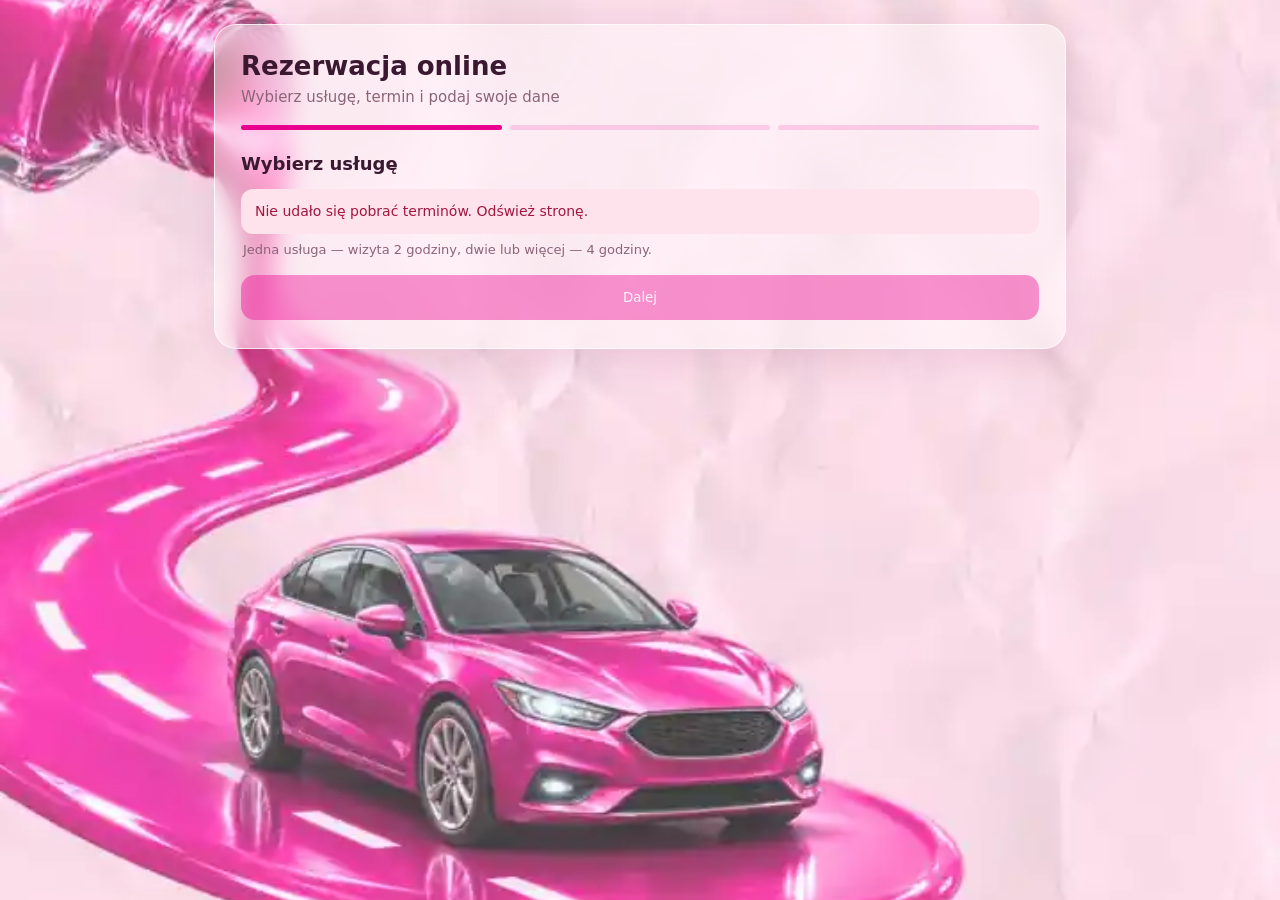
==== rezerwacja.html @ 947ea826 "Google Tag Manager GTM-5TH8W74J" ====
<!DOCTYPE html>
<html lang="pl">
<head>
<!-- Google Tag Manager -->
<script>(function(w,d,s,l,i){w[l]=w[l]||[];w[l].push({'gtm.start':
new Date().getTime(),event:'gtm.js'});var f=d.getElementsByTagName(s)[0],
j=d.createElement(s),dl=l!='dataLayer'?'&l='+l:'';j.async=true;j.src=
'https://www.googletagmanager.com/gtm.js?id='+i+dl;f.parentNode.insertBefore(j,f);
})(window,document,'script','dataLayer','GTM-5TH8W74J');</script>
<!-- End Google Tag Manager -->
<base target="_top">
<meta charset="utf-8">
<meta name="viewport" content="width=device-width, initial-scale=1">
<title>Rezerwacja online — Mobilne paznokcie • Bogatynia</title>
<link rel="icon" type="image/png" href="assets/favicon.png">
<style>
  :root{
    --pink:#ea008f; --pink-d:#c2007a; --pink-soft:rgba(234,0,143,.10); --pink-line:rgba(234,0,143,.28);
    --ink:#3a1830; --muted:#8c6478; --glass:rgba(255,255,255,.48); --glass2:rgba(255,255,255,.5);
    --edge:rgba(255,255,255,.75); --off:rgba(255,255,255,.28);
  }
  *{box-sizing:border-box}
  html,body{margin:0;min-height:100%}
  body{color:var(--ink);font:15px/1.5 "Segoe UI",system-ui,-apple-system,Roboto,sans-serif;background:#f5d3e1}
  .bg{position:fixed;inset:0;background-color:#f5d3e1;background-size:cover;background-position:center 65%;z-index:0}
  .wrap{position:relative;z-index:1;max-width:880px;margin:0 auto;padding:24px 14px 40px}
  .panel{background:var(--glass);border:1px solid var(--edge);border-radius:22px;padding:26px 26px 28px;
    backdrop-filter:blur(12px) saturate(1.1);-webkit-backdrop-filter:blur(12px) saturate(1.1);box-shadow:0 10px 40px rgba(120,0,70,.12)}
  h1{font-size:26px;line-height:1.2;margin:0 0 4px;font-weight:700}
  .sub{color:var(--muted);margin:0 0 16px}
  .bars{display:grid;grid-template-columns:repeat(3,1fr);gap:8px;margin:0 0 20px}
  .bars i{height:5px;border-radius:5px;background:rgba(234,0,143,.15)}
  .bars i.on{background:var(--pink)}
  h2{font-size:18px;margin:0 0 12px}
  .back{background:none;border:0;color:var(--muted);font:inherit;cursor:pointer;padding:0;margin:0 0 10px}
  .back:hover{color:var(--pink)}
  .block{background:var(--glass2);border:1px solid var(--edge);border-radius:16px;padding:14px}
  /* usługi */
  .svc{display:flex;align-items:center;gap:12px;padding:13px 14px;border:1px solid var(--edge);border-radius:14px;background:var(--glass2);cursor:pointer;margin-bottom:8px;user-select:none;transition:.15s}
  .svc:hover{border-color:var(--pink-line)}
  .svc .ck{width:22px;height:22px;border-radius:7px;border:2px solid var(--pink-line);flex:none;display:grid;place-items:center;color:transparent;font-size:14px}
  .svc.on{border-color:var(--pink);background:rgba(255,255,255,.8)}
  .svc.on .ck{background:var(--pink);border-color:var(--pink);color:#fff}
  .svc b{flex:1;font-weight:500}
  .svc span{color:var(--muted);white-space:nowrap}
  .hint{color:var(--muted);font-size:13px;margin:6px 2px 0}
  /* chips */
  .chips{display:flex;flex-wrap:wrap;gap:8px;margin:0 0 14px}
  .chip{background:rgba(234,0,143,.12);color:var(--ink);border-radius:999px;padding:5px 12px;font-size:14px}
  /* kalendarz + godziny */
  .dt{display:grid;grid-template-columns:minmax(0,1fr) minmax(0,1fr);gap:18px;align-items:start}
  @media (max-width:680px){.dt{grid-template-columns:1fr}}
  .cal-h{display:flex;align-items:center;justify-content:space-between;margin:2px 4px 10px;font-weight:600}
  .cal-h button{background:none;border:0;font-size:20px;line-height:1;color:var(--ink);cursor:pointer;padding:4px 10px;border-radius:8px}
  .cal-h button:disabled{opacity:.25;cursor:default}
  .cal{display:grid;grid-template-columns:repeat(7,1fr);gap:6px;text-align:center}
  .cal .wd{font-size:12px;color:var(--muted);padding:4px 0}
  .cal .d{aspect-ratio:1/1;display:grid;place-items:center;border-radius:12px;font-weight:500;background:rgba(255,255,255,.85);cursor:pointer;border:1px solid transparent;transition:.12s}
  .cal .d:hover{border-color:var(--pink)}
  .cal .d.x{background:transparent;color:rgba(58,24,48,.3);cursor:default;font-weight:400}
  .cal .d.x:hover{border-color:transparent}
  .cal .d.sel{background:var(--pink);color:#fff}
  .cal .d.today:not(.sel){box-shadow:inset 0 -3px 0 var(--pink-line)}
  .day-h{font-weight:600;margin:4px 0 10px}
  .times{display:grid;grid-template-columns:repeat(4,1fr);gap:8px}
  @media (max-width:420px){.times{grid-template-columns:repeat(3,1fr)}}
  .t{padding:12px 0;text-align:center;border-radius:12px;border:1px solid rgba(234,0,143,.18);background:rgba(255,255,255,.9);font-weight:500;cursor:pointer;font:inherit;color:var(--ink);transition:.12s}
  .t:hover:not(:disabled){border-color:var(--pink);color:var(--pink)}
  .t.sel{background:var(--pink);border-color:var(--pink);color:#fff}
  .t:disabled{background:var(--off);color:rgba(58,24,48,.32);border-color:transparent;cursor:not-allowed;text-decoration:line-through}
  .empty{color:var(--muted);font-size:14px;padding:8px 2px}
  .legend{display:flex;gap:14px;font-size:12px;color:var(--muted);margin-top:10px}
  .legend i{display:inline-block;width:11px;height:11px;border-radius:3px;margin-right:5px;vertical-align:-1px}
  /* dane */
  label.f{display:block;font-size:13px;color:var(--muted);margin:0 0 4px 2px}
  input.in{width:100%;padding:12px 13px;border:1px solid rgba(234,0,143,.2);border-radius:12px;font:inherit;margin-bottom:12px;background:rgba(255,255,255,.88);color:var(--ink)}
  input.in:focus{outline:3px solid rgba(234,0,143,.18);border-color:var(--pink)}
  .consent{display:flex;gap:10px;font-size:13px;line-height:1.45;align-items:flex-start;margin:4px 0 8px;cursor:pointer}
  .consent input{margin-top:2px;accent-color:var(--pink);width:17px;height:17px;flex:none}
  details{font-size:12.5px;color:#5c3a4d;background:rgba(255,255,255,.6);border-radius:12px;padding:8px 12px;margin-bottom:14px}
  details summary{cursor:pointer;color:var(--pink-d);font-weight:600}
  details ol{padding-left:18px;margin:8px 0 4px}
  details li{margin-bottom:5px}
  .summary{background:rgba(255,255,255,.8);border-left:4px solid var(--pink);border-radius:12px;padding:12px 14px;margin-bottom:14px;font-size:14px}
  .go{width:100%;padding:15px;border:0;border-radius:14px;background:var(--pink);color:#fff;font:600 16px/1 inherit;font-family:inherit;cursor:pointer;margin-top:16px;transition:.15s}
  .go:hover:not(:disabled){background:var(--pink-d)}
  .go:disabled{opacity:.4;cursor:not-allowed}
  a.go{display:block;text-align:center;text-decoration:none;line-height:1}
  .req{color:var(--pink);font-weight:700}
  input.in.bad{border-color:#d0103a;background:#fff5f7}
  .fe{color:#c0103a;font-size:12.5px;margin:-8px 0 10px 2px}
  .msg{padding:12px 14px;border-radius:12px;margin-top:12px;font-size:14px;background:#ffe3ec;color:#a1173f}
  .done{text-align:center;padding:24px 6px}
  .done .ic{width:64px;height:64px;border-radius:50%;background:var(--pink);color:#fff;display:grid;place-items:center;font-size:34px;margin:0 auto 12px}
  .demo{font-size:12px;background:#fff6dc;border-radius:8px;padding:6px 10px;margin-bottom:12px;color:#7a6420}
  [hidden]{display:none!important}
</style>
</head>
<body>
<!-- Google Tag Manager (noscript) -->
<noscript><iframe src="https://www.googletagmanager.com/ns.html?id=GTM-5TH8W74J"
height="0" width="0" style="display:none;visibility:hidden"></iframe></noscript>
<!-- End Google Tag Manager (noscript) -->
<div class="bg" style="background-image:url('[data-uri]')"></div>
<div class="wrap">
  <div class="panel">
    <h1>Rezerwacja online</h1>
    <p class="sub">Wybierz usługę, termin i podaj swoje dane</p>
    <div class="bars"><i id="b1" class="on"></i><i id="b2"></i><i id="b3"></i></div>
    <div id="demo" class="demo" hidden>Tryb podglądu — dane przykładowe, rezerwacje nie są zapisywane.</div>

    <!-- KROK 1 -->
    <section id="s1">
      <h2>Wybierz usługę</h2>
      <div id="services"><div class="empty">Ładowanie…</div></div>
      <p class="hint">Jedna usługa — wizyta 2 godziny, dwie lub więcej — 4 godziny.</p>
      <button class="go" id="to2" disabled>Dalej</button>
    </section>

    <!-- KROK 2 -->
    <section id="s2" hidden>
      <button class="back" data-go="1">← Wstecz</button>
      <h2>Wybierz datę i godzinę</h2>
      <div class="chips" id="chips"></div>
      <div class="dt">
        <div class="block">
          <div class="cal-h"><button id="prev" aria-label="Poprzedni miesiąc">‹</button><span id="mon"></span><button id="next" aria-label="Następny miesiąc">›</button></div>
          <div class="cal" id="cal"></div>
        </div>
        <div>
          <div class="day-h" id="dayH"></div>
          <div class="times" id="times"></div>
          <div class="legend"><span><i style="background:#fff;border:1px solid rgba(234,0,143,.3)"></i>wolne</span><span><i style="background:rgba(255,255,255,.35)"></i>zajęte</span></div>
        </div>
      </div>
      <button class="go" id="to3" disabled>Dalej</button>
    </section>

    <!-- KROK 3 -->
    <section id="s3" hidden>
      <button class="back" data-go="2">← Wstecz</button>
      <h2>Twoje dane</h2>
      <div class="summary" id="summary"></div>
      <label class="f" for="name">Imię <span class="req">*</span></label>
      <input class="in" id="name" autocomplete="given-name" placeholder="np. Anna" required aria-required="true">
      <div class="fe" id="nameErr" hidden></div>
      <label class="f" for="phone">Telefon <span class="req">*</span></label>
      <input class="in" id="phone" type="tel" autocomplete="tel" placeholder="np. 600 123 456" required aria-required="true">
      <div class="fe" id="phoneErr" hidden></div>
      <label class="f" for="address">Adres <span class="req">*</span></label>
      <input class="in" id="address" autocomplete="street-address" placeholder="ulica, nr domu/mieszkania, miejscowość" required aria-required="true">
      <div class="fe" id="addressErr" hidden></div>
      <label class="consent"><input type="checkbox" id="consent">
        <span>Wyrażam zgodę na przetwarzanie moich danych osobowych (imię, numer telefonu, adres) przez <b class="rodo-admin"></b> w celu rezerwacji i realizacji wizyty oraz kontaktu w jej sprawie. Zapoznałam/em się z klauzulą informacyjną. *</span></label>
      <div class="fe" id="consentErr" hidden>Zaznacz zgodę na przetwarzanie danych osobowych.</div>
      <p class="hint" style="margin:0 0 10px">Pola oznaczone <span class="req">*</span> są obowiązkowe.</p>
      <details>
        <summary>Klauzula informacyjna RODO</summary>
        <ol id="rodo"></ol>
      </details>
      <button class="go" id="go" disabled>Zarezerwuj</button>
      <div id="msg"></div>
    </section>

    <!-- KROK 4 -->
    <section id="s4" hidden></section>
  </div>
</div>

<script>
const MON = ['Styczeń','Luty','Marzec','Kwiecień','Maj','Czerwiec','Lipiec','Sierpień','Wrzesień','Październik','Listopad','Grudzień'];
const MON_G = ['stycznia','lutego','marca','kwietnia','maja','czerwca','lipca','sierpnia','września','października','listopada','grudnia'];
const WD = ['niedziela','poniedziałek','wtorek','środa','czwartek','piątek','sobota'];
const API = 'https://script.google.com/macros/s/AKfycbzL65lTR9fE922_jcW5DAC2MRo5wXjzDJ8ZGI3lnoKFQ0jN7CLqcqyyA6AAy_tlslzD/exec';
const SRC = ((new URLSearchParams(location.search).get('src')) || 'strona').replace(/[^\w\-]/g,'').slice(0,30) || 'strona';
const isLive = true;
// zapasowy sposób pobrania terminów (JSONP), gdyby fetch był zablokowany
function jsonp(url){ return new Promise((ok,fail)=>{ const cb='cb'+Date.now()+Math.floor(Math.random()*1e4), s=document.createElement('script');
  const t=setTimeout(()=>{ cleanup(); fail(new Error('timeout')); },20000);
  function cleanup(){ clearTimeout(t); delete window[cb]; s.remove(); }
  window[cb]=d=>{ cleanup(); ok(d); }; s.onerror=()=>{ cleanup(); fail(new Error('jsonp')); };
  s.src=url+'&callback='+cb; document.head.appendChild(s); }); }
function apiAvailability(){ const u=API+'?api=availability&t='+Date.now();
  return fetch(u).then(r=>{ if(!r.ok) throw new Error(r.status); return r.json(); }).catch(()=>jsonp(u)); }
function apiBook(b){ return fetch(API,{method:'POST',headers:{'Content-Type':'text/plain;charset=utf-8'},body:JSON.stringify({action:'book',booking:b})}).then(r=>r.json()); }
const $ = id => document.getElementById(id);
const st = { data:null, services:new Set(), date:null, hour:null, month:null, step:1 };
const pad = n => String(n).padStart(2,'0');
const iso = d => d.getFullYear()+'-'+pad(d.getMonth()+1)+'-'+pad(d.getDate());
const esc = s => String(s).replace(/[&<>"]/g,c=>({'&':'&amp;','<':'&lt;','>':'&gt;','"':'&quot;'}[c]));

function demoData(){
  const hours=[10,11,12,13,14,15,16,17,18,19,20], days=[], now=new Date();
  for(let i=0;i<44;i++){ const d=new Date(now.getFullYear(),now.getMonth(),now.getDate()+i);
    days.push({date:iso(d), off:d.getDay()===6, busy: i%3===0?[10,11]: i%3===1?[14,15,16,17]:[]}); }
  return {hours,days,now:now.toISOString(),rules:{one:2,multi:4,minBefore:1},salon:'Paznokcie Bogatynia',
    rodo:{admin:'Paznokcie Bogatynia',address:'',contact:''},services:[
    {name:'Manicure klasyczny',price:80},{name:'Manicure hybrydowy',price:120},{name:'Manicure żelowy',price:160},
    {name:'Uzupełnienie żelu',price:140},{name:'Pedicure klasyczny',price:120},{name:'Pedicure hybrydowy',price:150}]};
}

function load(){
  if(!isLive){ $('demo').hidden=false; return render(demoData()); }
  apiAvailability().then(render)
    .catch(()=>{ if(!st.data) $('services').innerHTML='<div class="msg">Nie udało się pobrać terminów. Odśwież stronę.</div>'; });
}

const dur = () => state().services.size>1 ? st.data.rules.multi : st.data.rules.one;
function state(){ return st; }

function render(data){
  st.data=data;
  if(!$('services').dataset.ready){ drawServices(); drawRodo(); $('services').dataset.ready=1; }
  if(st.step===2){ drawCal(); drawTimes(); }
}

function drawServices(){
  const box=$('services'); box.innerHTML='';
  st.data.services.forEach(s=>{
    const el=document.createElement('div'); el.className='svc'; el.setAttribute('role','checkbox'); el.tabIndex=0;
    el.innerHTML='<span class="ck">✓</span><b></b><span>'+s.price+' zł</span>';
    el.querySelector('b').textContent=s.name;
    const toggle=()=>{ st.services.has(s.name)?st.services.delete(s.name):st.services.add(s.name);
      el.classList.toggle('on',st.services.has(s.name)); el.setAttribute('aria-checked',st.services.has(s.name));
      st.hour=null; $('to2').disabled=!st.services.size; };
    el.onclick=toggle; el.onkeydown=e=>{ if(e.key===' '||e.key==='Enter'){e.preventDefault();toggle();} };
    box.appendChild(el);
  });
}

function drawRodo(){
  const r=st.data.rodo, adm=esc(r.admin)+(r.address?', '+esc(r.address):'')+(r.contact?', kontakt: '+esc(r.contact):'');
  document.querySelectorAll('.rodo-admin').forEach(e=>e.textContent=r.admin);
  $('rodo').innerHTML=[
    'Administratorem Twoich danych osobowych jest '+adm+'.',
    'Dane przetwarzamy w celu przyjęcia rezerwacji, realizacji usługi oraz kontaktu w sprawie wizyty — na podstawie art. 6 ust. 1 lit. b RODO (działania przed zawarciem umowy i jej wykonanie) oraz art. 6 ust. 1 lit. a RODO (Twoja zgoda), a także w celu wypełnienia obowiązków prawnych, np. podatkowych (art. 6 ust. 1 lit. c RODO).',
    'Podanie danych jest dobrowolne, ale niezbędne do dokonania rezerwacji.',
    'Odbiorcami danych mogą być wyłącznie podmioty świadczące nam usługi informatyczne (hosting arkuszy i formularza — Google; powiadomienia o rezerwacjach — Telegram). Dane mogą być przekazywane poza Europejski Obszar Gospodarczy na podstawie standardowych klauzul umownych zatwierdzonych przez Komisję Europejską lub decyzji o odpowiednim stopniu ochrony.',
    'Dane przechowujemy przez czas niezbędny do realizacji wizyty i obsługi klienta, a następnie do upływu okresu przedawnienia roszczeń lub do czasu wycofania zgody.',
    'Masz prawo dostępu do swoich danych, ich sprostowania, usunięcia, ograniczenia przetwarzania, przenoszenia oraz wniesienia sprzeciwu. Zgodę możesz wycofać w dowolnym momencie — nie wpływa to na zgodność z prawem przetwarzania przed jej wycofaniem.',
    'Przysługuje Ci prawo wniesienia skargi do Prezesa Urzędu Ochrony Danych Osobowych (ul. Stawki 2, 00-193 Warszawa).',
    'Twoje dane nie będą wykorzystywane do zautomatyzowanego podejmowania decyzji ani profilowania.'
  ].map(t=>'<li>'+t+'</li>').join('');
}

function go(n){
  st.step=n;
  [1,2,3,4].forEach(i=>$('s'+i).hidden=i!==n);
  [1,2,3].forEach(i=>$('b'+i).classList.toggle('on',i<=Math.min(n,3)));
  if(n===2){ prepCal(); drawChips(); drawCal(); drawTimes(); }
  if(n===3){ drawSummary(); validate(); }
  try{ window.scrollTo({top:0,behavior:'smooth'}); }catch(e){}
}

function drawChips(){
  $('chips').innerHTML=[...st.services].map(s=>'<span class="chip">'+esc(s)+'</span>').join('')+
    '<span class="chip">'+dur()+' godz.</span>';
}

/* ---- kalendarz ---- */
function dayInfo(dateStr){ return st.data.days.find(d=>d.date===dateStr); }
function starts(day){
  if(!day||day.off) return [];
  const d=dur(), hrs=st.data.hours, busy=new Set(day.busy);
  const limit=new Date(new Date(st.data.now).getTime()+st.data.rules.minBefore*3600e3);
  return hrs.map(h=>{
    let ok=true;
    for(let k=0;k<d;k++) if(!hrs.includes(h+k)||busy.has(h+k)) ok=false;
    if(new Date(day.date+'T'+pad(h)+':00:00')<limit) ok=false;
    return {h,ok};
  });
}
const hasFree = day => starts(day).some(x=>x.ok);

function prepCal(){
  const avail=st.data.days.filter(hasFree);
  if(st.date && !hasFree(dayInfo(st.date))) { st.date=null; st.hour=null; }
  if(!st.date && avail.length) st.date=avail[0].date;
  const ref=st.date? new Date(st.date+'T12:00:00') : new Date();
  st.month=new Date(ref.getFullYear(),ref.getMonth(),1);
}
function monthBounds(){
  const ds=st.data.days.map(d=>d.date).sort();
  const a=new Date(ds[0]+'T12:00:00'), b=new Date(ds[ds.length-1]+'T12:00:00');
  return {min:new Date(a.getFullYear(),a.getMonth(),1), max:new Date(b.getFullYear(),b.getMonth(),1)};
}
function drawCal(){
  const m=st.month, b=monthBounds();
  $('mon').textContent=MON[m.getMonth()]+' '+m.getFullYear();
  $('prev').disabled = m<=b.min; $('next').disabled = m>=b.max;
  const cal=$('cal'); cal.innerHTML='';
  ['Pn','Wt','Śr','Cz','Pt','So','Nd'].forEach(w=>{const e=document.createElement('div');e.className='wd';e.textContent=w;cal.appendChild(e);});
  const lead=(m.getDay()+6)%7;
  for(let i=0;i<lead;i++) cal.appendChild(document.createElement('div'));
  const today=(st.data.now||'').slice(0,10);
  const n=new Date(m.getFullYear(),m.getMonth()+1,0).getDate();
  for(let d=1;d<=n;d++){
    const ds=m.getFullYear()+'-'+pad(m.getMonth()+1)+'-'+pad(d), info=dayInfo(ds), free=hasFree(info);
    const el=document.createElement('div');
    el.className='d'+(free?'':' x')+(ds===st.date?' sel':'')+(ds===today?' today':'');
    el.textContent=d;
    if(!free) el.title = !info ? 'Brak terminów' : info.off ? 'Salon nieczynny' : 'Brak wolnych godzin';
    else { el.setAttribute('role','button'); el.tabIndex=0; el.onclick=()=>{st.date=ds;st.hour=null;drawCal();drawTimes();validate2();}; }
    cal.appendChild(el);
  }
}
$('prev').onclick=()=>{ st.month=new Date(st.month.getFullYear(),st.month.getMonth()-1,1); drawCal(); };
$('next').onclick=()=>{ st.month=new Date(st.month.getFullYear(),st.month.getMonth()+1,1); drawCal(); };

function drawTimes(){
  const box=$('times'); box.innerHTML='';
  if(!st.date){ $('dayH').textContent=''; box.innerHTML='<div class="empty">Brak wolnych terminów w najbliższym czasie.</div>'; validate2(); return; }
  const dt=new Date(st.date+'T12:00:00');
  $('dayH').textContent=dt.getDate()+' '+MON_G[dt.getMonth()]+', '+WD[dt.getDay()];
  starts(dayInfo(st.date)).forEach(({h,ok})=>{
    const b=document.createElement('button'); b.type='button';
    b.className='t'+(h===st.hour?' sel':''); b.textContent=pad(h)+':00'; b.disabled=!ok;
    if(!ok) b.title='Termin niedostępny';
    b.onclick=()=>{ st.hour=h; drawTimes(); validate2(); };
    box.appendChild(b);
  });
  validate2();
}
function validate2(){ $('to3').disabled = !(st.date && st.hour!==null); }

/* ---- dane ---- */
function totalPrice(){ return st.data.services.filter(x=>st.services.has(x.name)).reduce((a,x)=>a+x.price,0); }
function drawSummary(){
  const dt=new Date(st.date+'T12:00:00');
  $('summary').innerHTML='<b>'+dt.getDate()+' '+MON_G[dt.getMonth()]+' ('+WD[dt.getDay()]+'), '+pad(st.hour)+':00–'+pad(st.hour+dur())+':00</b><br>'+
    esc([...st.services].join(', '))+' · ok. '+totalPrice()+' zł';
}
const REQ=[['name',v=>v.trim().length>=2,'Podaj imię.'],
  ['phone',v=>v.replace(/\D/g,'').length>=9,'Podaj poprawny numer telefonu (min. 9 cyfr).'],
  ['address',v=>v.trim().length>=3,'Podaj adres wizyty.']];
function fieldsOk(show){
  let ok=true;
  REQ.forEach(([id,fn,msg])=>{
    const good=fn($(id).value); if(!good) ok=false;
    if(show||$(id).classList.contains('bad')){ $(id).classList.toggle('bad',!good); $(id+'Err').textContent=good?'':msg; $(id+'Err').hidden=good; }
  });
  const c=$('consent').checked; if(!c) ok=false;
  if(show||!$('consentErr').hidden) $('consentErr').hidden=c;
  return ok;
}
function validate(){ $('go').disabled=false; fieldsOk(false); }
['name','phone','address'].forEach(id=>$(id).addEventListener('input',validate));
$('consent').addEventListener('change',validate);

function submit(){
  if(!fieldsOk(true)){ const f=document.querySelector('input.in.bad'); if(f) f.focus(); return; }
  const b={name:$('name').value.trim(),phone:$('phone').value,address:$('address').value.trim(),
    services:[...st.services],date:st.date,hour:st.hour,consent:$('consent').checked,src:SRC};
  $('go').disabled=true; $('go').textContent='Rezerwuję…'; $('msg').innerHTML='';
  const done=res=>{
    $('go').textContent='Zarezerwuj';
    if(res&&res.ok){
      const dt=new Date(b.date+'T12:00:00');
      $('s4').innerHTML='<div class="done"><div class="ic">✓</div><h2>Dziękujemy, '+esc(b.name.split(' ')[0])+'!</h2>'+
        '<p>Twoja wizyta: <b>'+dt.getDate()+' '+MON_G[dt.getMonth()]+', '+pad(b.hour)+':00</b><br>'+esc(b.services.join(', '))+'</p>'+
        '<p class="sub">W razie zmiany planów prosimy o kontakt telefoniczny.</p>'+
        '<a class="go" href="./" target="_top">Wróć na stronę główną</a></div>';
      go(4); [1,2,3].forEach(i=>$('b'+i).classList.add('on'));
      try{ parent.postMessage({type:'rezerwacja-ok'},'*'); }catch(e){}
    } else {
      $('msg').innerHTML='<div class="msg"></div>'; $('msg').firstChild.textContent=(res&&res.error)||'Coś poszło nie tak. Spróbuj ponownie.';
      validate(); load();
    }
  };
  if(!isLive) return setTimeout(()=>done({ok:true}),500);
  apiBook(b).then(done).catch(()=>done({ok:false,error:'Brak połączenia. Sprawdź internet i spróbuj ponownie.'}));
}

$('to2').onclick=()=>go(2);
$('to3').onclick=()=>go(3);
$('go').onclick=submit;
document.querySelectorAll('[data-go]').forEach(b=>b.onclick=()=>go(+b.dataset.go));
load();
setInterval(load, 30*60*1000); // co 30 minut odświeżamy wolne terminy
</script>
</body>
</html>
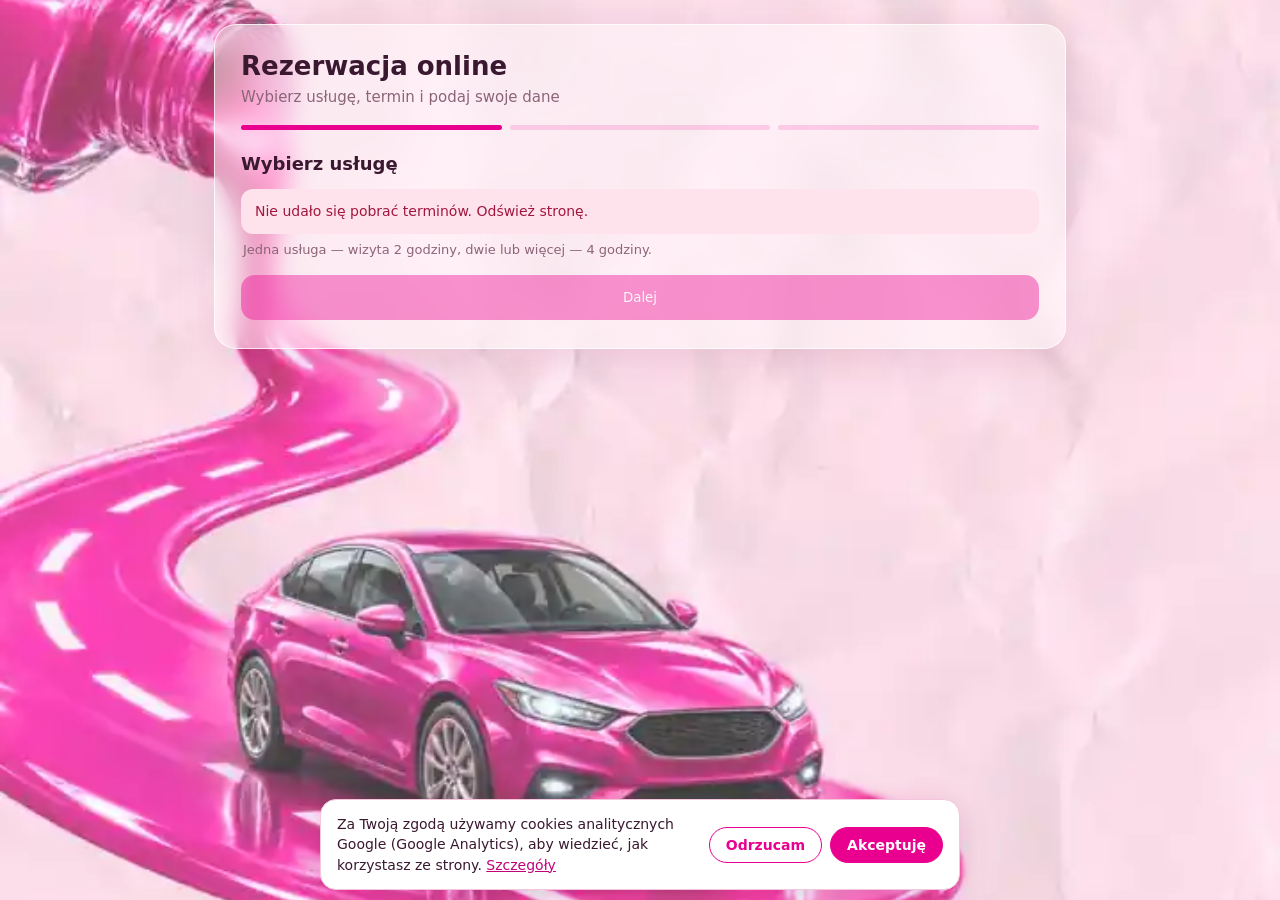
==== commit 0ec6db9e: "Cookies: GTM только после согласия (Akceptuję/Odrzucam)" ====
--- a/rezerwacja.html
+++ b/rezerwacja.html
@@ -1,13 +1,7 @@
 <!DOCTYPE html>
 <html lang="pl">
 <head>
-<!-- Google Tag Manager -->
-<script>(function(w,d,s,l,i){w[l]=w[l]||[];w[l].push({'gtm.start':
-new Date().getTime(),event:'gtm.js'});var f=d.getElementsByTagName(s)[0],
-j=d.createElement(s),dl=l!='dataLayer'?'&l='+l:'';j.async=true;j.src=
-'https://www.googletagmanager.com/gtm.js?id='+i+dl;f.parentNode.insertBefore(j,f);
-})(window,document,'script','dataLayer','GTM-5TH8W74J');</script>
-<!-- End Google Tag Manager -->
+<script src="consent.js"></script>
 <base target="_top">
 <meta charset="utf-8">
 <meta name="viewport" content="width=device-width, initial-scale=1">
@@ -97,10 +91,6 @@
 </style>
 </head>
 <body>
-<!-- Google Tag Manager (noscript) -->
-<noscript><iframe src="https://www.googletagmanager.com/ns.html?id=GTM-5TH8W74J"
-height="0" width="0" style="display:none;visibility:hidden"></iframe></noscript>
-<!-- End Google Tag Manager (noscript) -->
 <div class="bg" style="background-image:url('[data-uri]')"></div>
 <div class="wrap">
   <div class="panel">
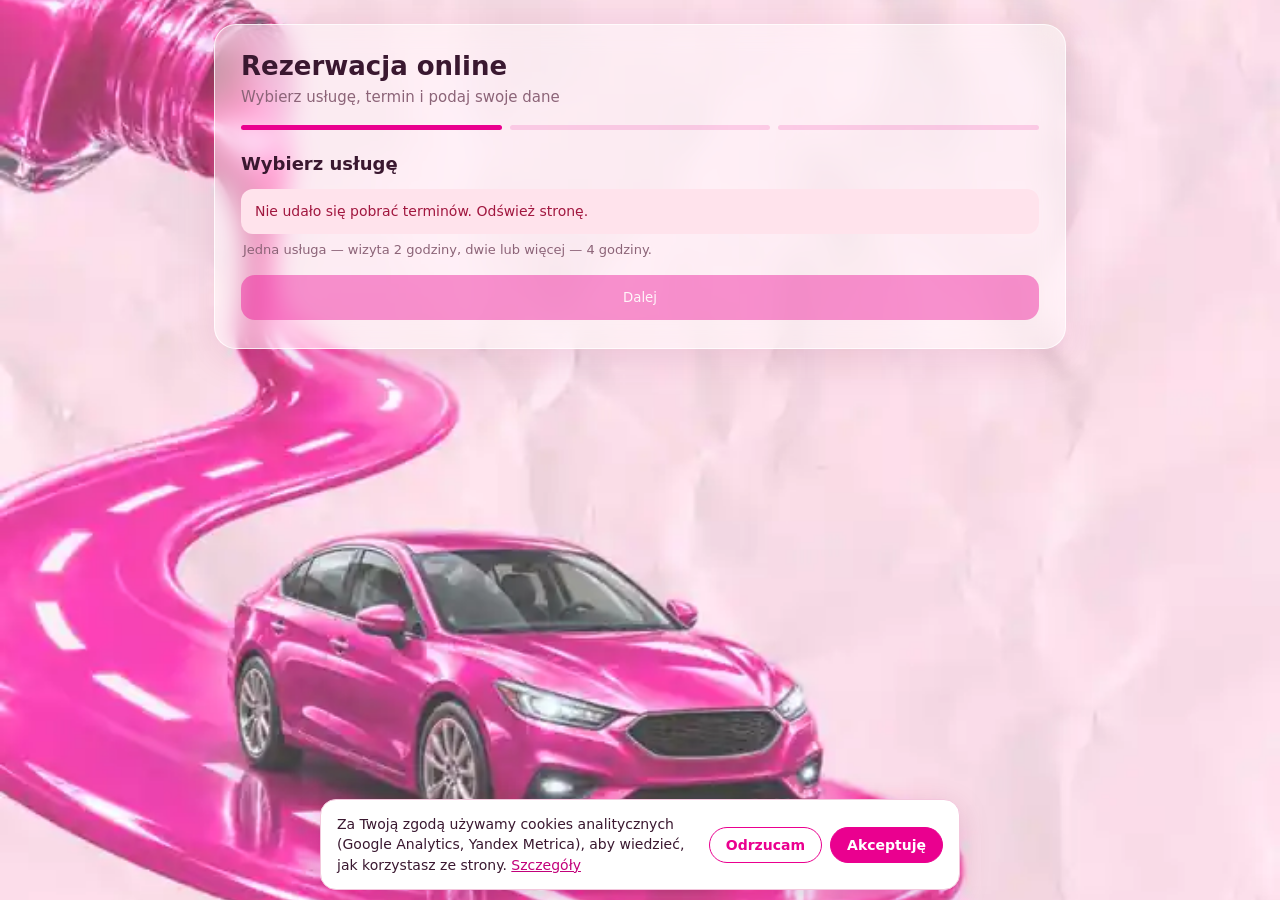
==== commit 81acefd8: "Rezerwacja: godziny co 30 minut" ====
--- a/rezerwacja.html
+++ b/rezerwacja.html
@@ -176,6 +176,8 @@
 const $ = id => document.getElementById(id);
 const st = { data:null, services:new Set(), date:null, hour:null, month:null, step:1 };
 const pad = n => String(n).padStart(2,'0');
+const tm = h => { const m=Math.round(h*60); return pad(Math.floor(m/60))+':'+pad(m%60); };
+const near = (arr,x) => arr.some(v=>Math.abs(v-x)<1e-6);
 const iso = d => d.getFullYear()+'-'+pad(d.getMonth()+1)+'-'+pad(d.getDate());
 const esc = s => String(s).replace(/[&<>"]/g,c=>({'&':'&amp;','<':'&lt;','>':'&gt;','"':'&quot;'}[c]));
 
@@ -251,12 +253,12 @@
 function dayInfo(dateStr){ return st.data.days.find(d=>d.date===dateStr); }
 function starts(day){
   if(!day||day.off) return [];
-  const d=dur(), hrs=st.data.hours, busy=new Set(day.busy);
+  const d=dur(), hrs=st.data.hours, busy=day.busy, step=(st.data.step||60)/60;
   const limit=new Date(new Date(st.data.now).getTime()+st.data.rules.minBefore*3600e3);
   return hrs.map(h=>{
     let ok=true;
-    for(let k=0;k<d;k++) if(!hrs.includes(h+k)||busy.has(h+k)) ok=false;
-    if(new Date(day.date+'T'+pad(h)+':00:00')<limit) ok=false;
+    for(let k=0;k<d-1e-6;k+=step) if(!near(hrs,h+k)||near(busy,h+k)) ok=false;
+    if(new Date(day.date+'T'+tm(h)+':00')<limit) ok=false;
     return {h,ok};
   });
 }
@@ -304,7 +306,7 @@
   $('dayH').textContent=dt.getDate()+' '+MON_G[dt.getMonth()]+', '+WD[dt.getDay()];
   starts(dayInfo(st.date)).forEach(({h,ok})=>{
     const b=document.createElement('button'); b.type='button';
-    b.className='t'+(h===st.hour?' sel':''); b.textContent=pad(h)+':00'; b.disabled=!ok;
+    b.className='t'+(h===st.hour?' sel':''); b.textContent=tm(h); b.disabled=!ok;
     if(!ok) b.title='Termin niedostępny';
     b.onclick=()=>{ st.hour=h; drawTimes(); validate2(); };
     box.appendChild(b);
@@ -317,7 +319,7 @@
 function totalPrice(){ return st.data.services.filter(x=>st.services.has(x.name)).reduce((a,x)=>a+x.price,0); }
 function drawSummary(){
   const dt=new Date(st.date+'T12:00:00');
-  $('summary').innerHTML='<b>'+dt.getDate()+' '+MON_G[dt.getMonth()]+' ('+WD[dt.getDay()]+'), '+pad(st.hour)+':00–'+pad(st.hour+dur())+':00</b><br>'+
+  $('summary').innerHTML='<b>'+dt.getDate()+' '+MON_G[dt.getMonth()]+' ('+WD[dt.getDay()]+'), '+tm(st.hour)+'–'+tm(st.hour+dur())+'</b><br>'+
     esc([...st.services].join(', '))+' · ok. '+totalPrice()+' zł';
 }
 const REQ=[['name',v=>v.trim().length>=2,'Podaj imię.'],
@@ -347,7 +349,7 @@
     if(res&&res.ok){
       const dt=new Date(b.date+'T12:00:00');
       $('s4').innerHTML='<div class="done"><div class="ic">✓</div><h2>Dziękujemy, '+esc(b.name.split(' ')[0])+'!</h2>'+
-        '<p>Twoja wizyta: <b>'+dt.getDate()+' '+MON_G[dt.getMonth()]+', '+pad(b.hour)+':00</b><br>'+esc(b.services.join(', '))+'</p>'+
+        '<p>Twoja wizyta: <b>'+dt.getDate()+' '+MON_G[dt.getMonth()]+', '+tm(b.hour)+'</b><br>'+esc(b.services.join(', '))+'</p>'+
         '<p class="sub">W razie zmiany planów prosimy o kontakt telefoniczny.</p>'+
         '<a class="go" href="./" target="_top">Wróć na stronę główną</a></div>';
       go(4); [1,2,3].forEach(i=>$('b'+i).classList.add('on'));
